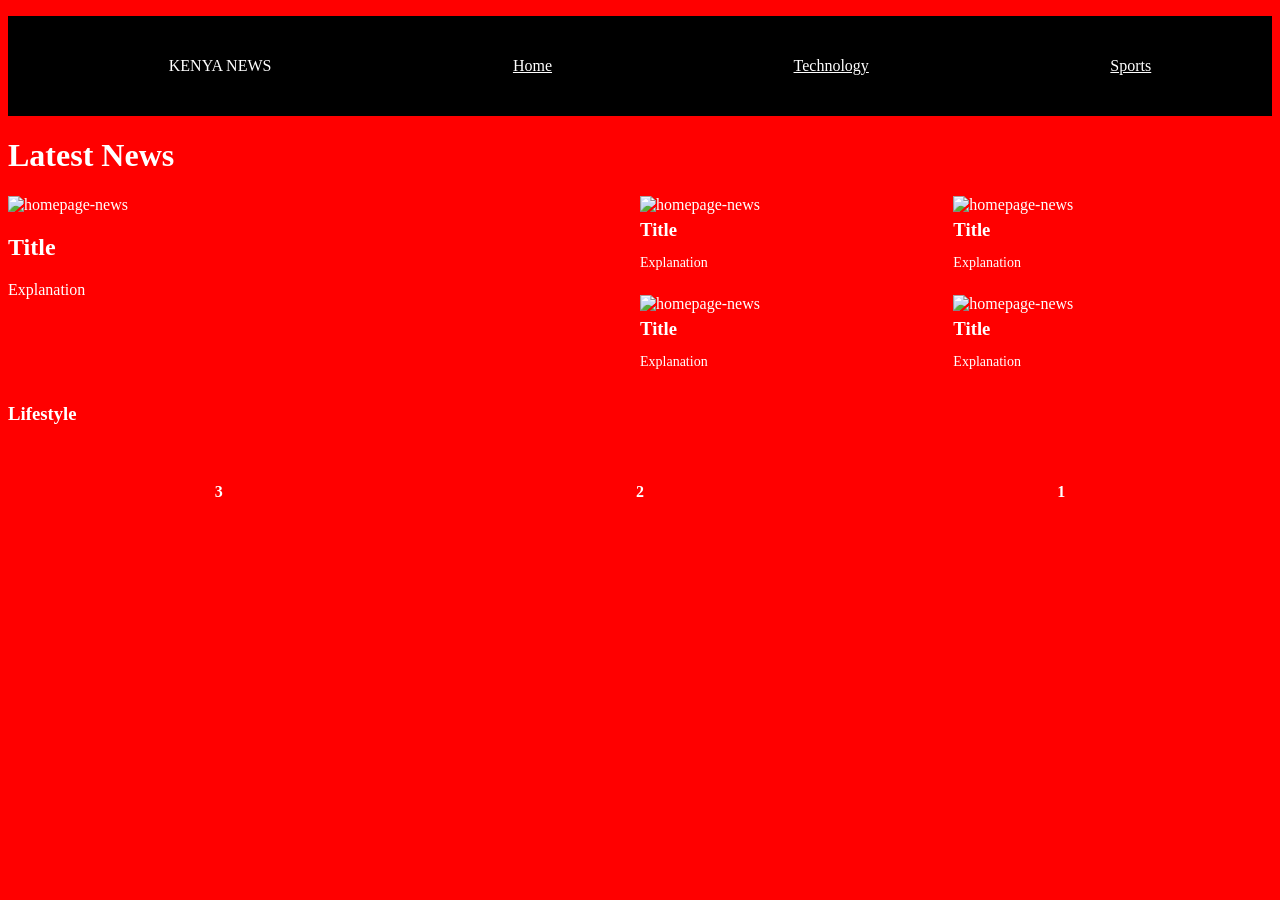
==== health.html @ 8431a71c "fist commit" ====
<!DOCTYPE html>
<html lang="en">
<head>
  <meta charset="UTF-8">
  <meta name="viewport" content="width=device-width, initial-scale=1.0">
  <title>GLOBAL NEWS </title>
  <link href="styles.css" rel="stylesheet">
</head>
<body>
 
  <nav class="flex">
    <ul>
      <li>KENYA NEWS</li> 
      <a href="index.html"><li class="home">Home</li></a>
      <a href="technology.html"><li class="tech">Technology</li></a>
      
      <a href='sports.html'><li class="sports">Sports</li></a>
    </ul>
    
  </nav>
  <div></div>
  
  <h1>Latest News</h1>
  <div class="latest">

    <div class="main-news">
      <img src="" alt="homepage-news">
      <h2>Title</h2>
      <p>Explanation</p>
    </div>

    <div class="sideNews">

      <div class="card">
        <img src="" alt="homepage-news">
        <h3>Title</h3>
        <p>Explanation</p>
      </div>
      <div class="card">
        <img src="" alt="homepage-news">
        <h3>Title</h3>
        <p>Explanation</p>
      </div>
      <div class="card">
        <img src="" alt="homepage-news">
        <h3>Title</h3>
        <p>Explanation</p>
      </div>
      <div class="card">
        <img src="" alt="homepage-news">
        <h3>Title</h3>
        <p>Explanation</p>
      </div>
    </div>

  </div>
  <h3>Lifestyle</h3>
  <div class="lifestyle">
    <div class="lifestyle-cards">
      <img src="" alt>
      <h4>3</h4>
    </div>

    <div class="lifestyle-cards">
      <img src="" alt>
      <h4>2</h4>
    </div>

    <div class="lifestyle-cards">
      <img src="" alt>
      <h4>1</h4>
    </div>

  </div>
  <script src="main.js"></script>
</body>
</html>
---- styles.css ----
body {
  color: black;
  background-color: red;
  color: white;
}

.main-news img{
  width: 95%;
}

nav > ul {
  display: flex;
  justify-content: space-around;
  height: 100px;
  align-items: center;
  background-color: black;
  color: white;
}
li {
  list-style-type: none;
}
.latest {
  display: flex;
 justify-content: space-around;
}
.sideNews{
  display: flex;
  flex-wrap: wrap;
  gap: 10px;
}
.card {
  width: 48%;
  
}
.card img{
  width: 100%;
}
.card h3{
  margin: 5px 0;
}
.card p{
  font-size: 14px;
}
.main-news{
  flex: 1;
}
.sideNews{
  flex: 1;
}
a {
  color: white
}
.lifestyle{
  display: flex;
  justify-content: space-around;
 
}
.lifestyle-cards {
  width: 30;
  gap: 10px;
  
}
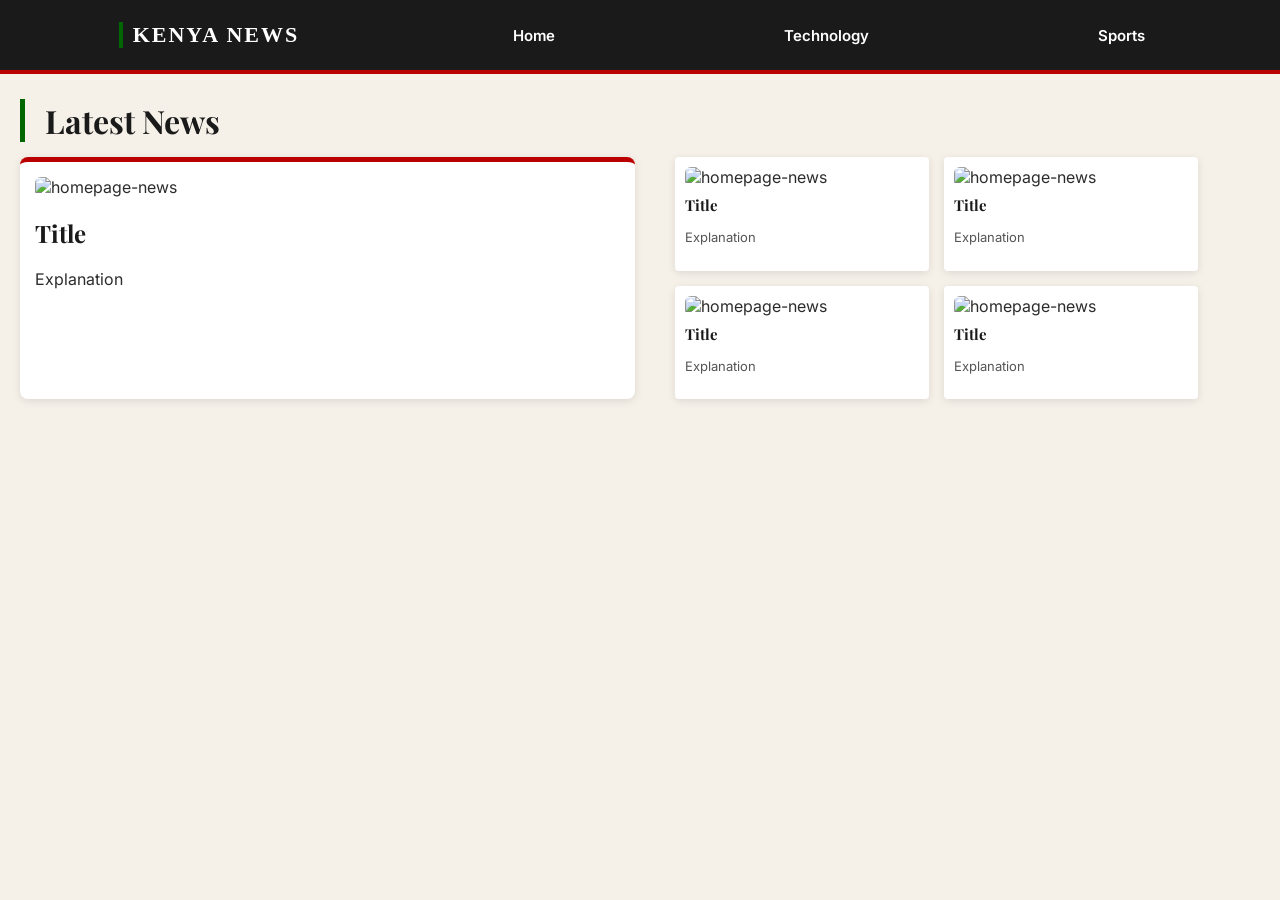
==== commit a55f8eeb: "removes business section, adds animation, changes font-style, add footer section, adds hover styling" ====
--- a/health.html
+++ b/health.html
@@ -4,6 +4,7 @@
   <meta charset="UTF-8">
   <meta name="viewport" content="width=device-width, initial-scale=1.0">
   <title>GLOBAL NEWS </title>
+  <link href="https://fonts.googleapis.com/css2?family=Inter:wght@400;600&family=Playfair+Display:wght@700&display=swap" rel="stylesheet">
   <link href="styles.css" rel="stylesheet">
 </head>
 <body>
@@ -54,7 +55,7 @@
     </div>
 
   </div>
-  <h3>Lifestyle</h3>
+  <!-- <h3>Business</h3>
   <div class="lifestyle">
     <div class="lifestyle-cards">
       <img src="" alt>
@@ -71,7 +72,7 @@
       <h4>1</h4>
     </div>
 
-  </div>
+  </div> -->
   <script src="main.js"></script>
 </body>
 </html>
--- a/styles.css
+++ b/styles.css
@@ -1,62 +1,162 @@
 body {
-  color: black;
-  background-color: red;
-  color: white;
+  background-color: #F5F0E8;
+  color: #2C2C2C;
+  font-family: 'Inter', sans-serif;
+  margin: 0;
+  padding: 0;
 }
 
 .main-news img{
-  width: 95%;
+  width: 100%;
+  height: 280px;
+  object-fit: cover;
+  border-radius: 6px;
+  cursor: pointer;
+}
+h1, h2 {
+  font-family: 'Playfair Display', serif;
+  color: #1A1A1A;
+}
+h1 {
+  padding-left: 20px;
+  border-left: 5px solid #006600;
+  margin: 25px 20px 15px 20px;
+}
+nav > ul {
+  margin: 0;
+  padding: 0 20px;
+  display: flex;
+  justify-content: space-around;
+  height: 70px;
+  align-items: center;
+  background-color: #1A1A1A;
+  color: white;
+  font-family: 'Inter', sans-serif;
+  border-bottom: 4px solid #BB0000;
+}
+nav > ul > li:first-child {
+  font-family : 'Playful Display', serif;
+  font-size: 22px;
+  font-weight: 700;
+  letter-spacing: 2px;
+  border-left: 4px solid #006600;
+  padding-left: 10px;
 }
 
-nav > ul {
-  display: flex;
-  justify-content: space-around;
-  height: 100px;
-  align-items: center;
-  background-color: black;
-  color: white;
-}
 li {
   list-style-type: none;
 }
+nav a {
+  color: white;
+  text-decoration: none;
+  font-size: 15px;
+  font-weight: 600;
+  padding: 8px 16px;
+  border-radius: 4px;
+  transition: background-color 0.3s ease;
+}
+nav a:hover {
+  background-color: #BB0000;
+}
 .latest {
   display: flex;
- justify-content: space-around;
+ justify-content: space-between;
+ gap: 20px;
+ padding: 0 20px;
+ margin-bottom: 30px;
 }
 .sideNews{
   display: flex;
   flex-wrap: wrap;
-  gap: 10px;
+  gap: 15px;
+  flex: 1;
+  padding-left: 20px;
 }
 .card {
-  width: 48%;
-  
+  width: 40%;
+  background-color: white;
+  border-radius: 4px;
+  padding: 10px;
+  box-shadow: 0 2px 8px rgba(0, 0, 0, 0.1);
+  transition: transform 0.3s ease, box-shadow 0.3s ease;
+  cursor: pointer;
+}
+.card:hover {
+  transform: translateY(-4px);
+  box-shadow: 0 6px 16px rgba(0, 0, 0, 0.15);
 }
 .card img{
   width: 100%;
+  height: 120px;
+  object-fit: cover;
+  border-radius: 6px;
+  cursor: pointer;
 }
-.card h3{
-  margin: 5px 0;
+.card h3 {
+  margin: 8px 0 4px 0;
+  font-family: 'Playfair Display', serif;
+  font-size: 15px;
+  color: #1A1A1A;
 }
-.card p{
-  font-size: 14px;
+.card p {
+  font-size: 13px;
+  color: #555555;
+  line-height: 1.5;
 }
 .main-news{
   flex: 1;
+  background-color: white;
+  border-radius: 8px;
+  padding: 15px;
+  border-top: 5px solid #BB0000;
+  box-shadow: 0 2px 8px rgba(0, 0, 0, 0.1);
 }
-.sideNews{
+/* .sideNews{
   flex: 1;
-}
+} */
 a {
   color: white
 }
-.lifestyle{
+footer {
+  background-color: #1A1A1A;
+  color: white;
+  margin-top: 40px;
+  padding: 40px 20px 20px 20px;
+  border-top: 4px solid #BB0000;
+}
+.footer-brand {
+  font-family: 'Playfair Display', serif;
+  font-size: 24px;
+  font-weight: 700;
+  letter-spacing: 2px;
+  margin-bottom: 5px;
+  color: white;
+}
+.footer-tagline {
+  color: #999999;
+  font-size: 14px;
+  margin-bottom: 20px;
+}
+.footer-links {
   display: flex;
-  justify-content: space-around;
- 
+  justify-content: center;
+  gap: 25px;
+  margin-bottom: 25px;
 }
-.lifestyle-cards {
-  width: 30;
-  gap: 10px;
-  
+.footer-links a {
+  color: #CCCCCC;
+  text-decoration: none;
+  font-size: 14px;
+  font-weight: 600;
+  transition: color 0.3s ease;
+}
+.footer-links a:hover {
+  color: #BB0000;
+}
+.footer-copy {
+  color: #666666;
+  font-size: 12px;
+  margin-top: 10px;
+  border-top: 1px solid #333333;
+  padding-top: 15px;
 }
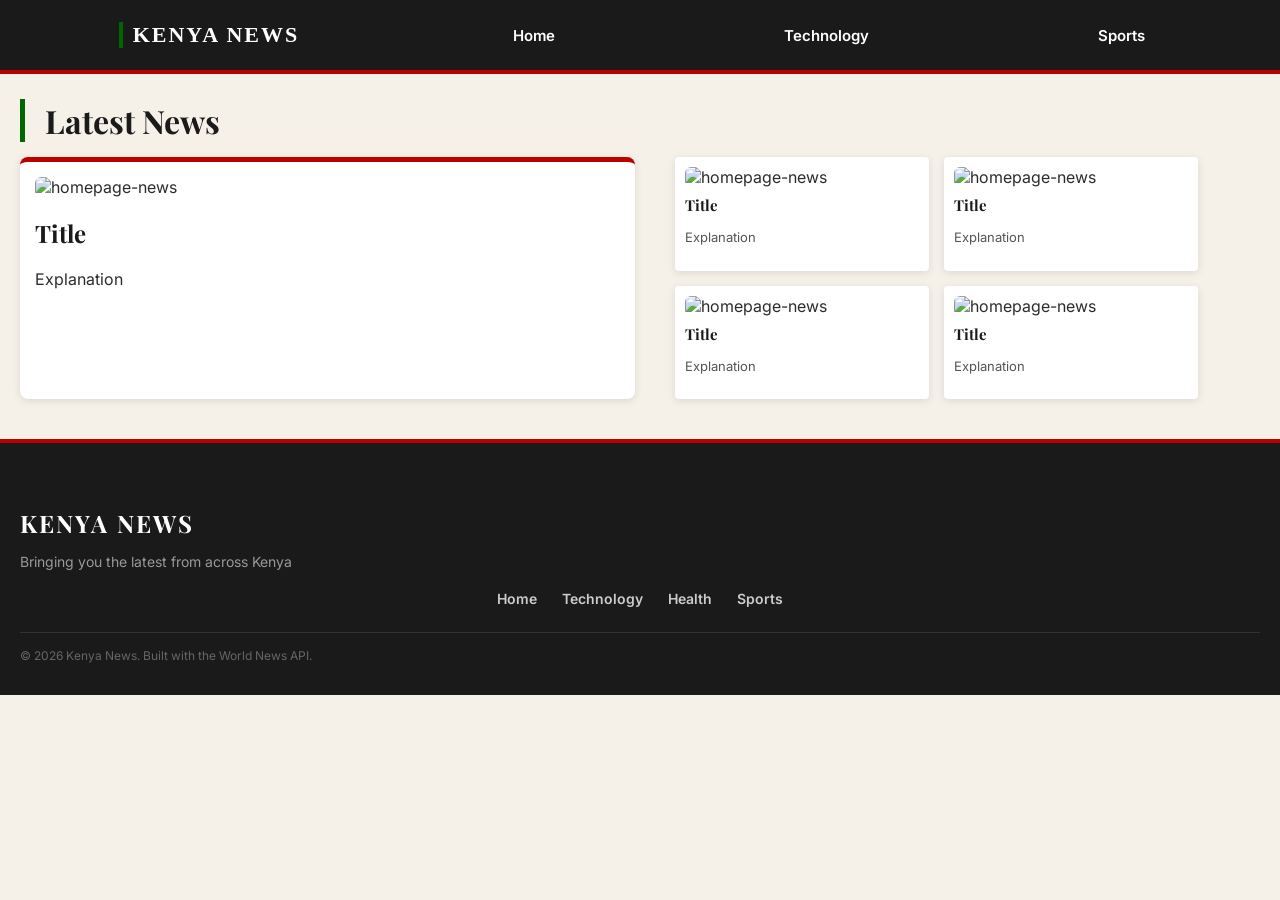
==== commit 354389f1: "Adds: footer to the health,sports and technology codebase file" ====
--- a/health.html
+++ b/health.html
@@ -73,6 +73,19 @@
     </div>
 
   </div> -->
+  <footer>
+    <div class="footer-content">
+      <p class="footer-brand">KENYA NEWS</p>
+      <p class="footer-tagline">Bringing you the latest from across Kenya</p>
+      <div class="footer-links">
+        <a href="index.html">Home</a>
+        <a href="technology.html">Technology</a>
+        <a href="health.html">Health</a>
+        <a href="sports.html">Sports</a>
+      </div>
+      <p class="footer-copy">© 2026 Kenya News. Built with the World News API.</p>
+    </div>
+  </footer>
   <script src="main.js"></script>
 </body>
 </html>
